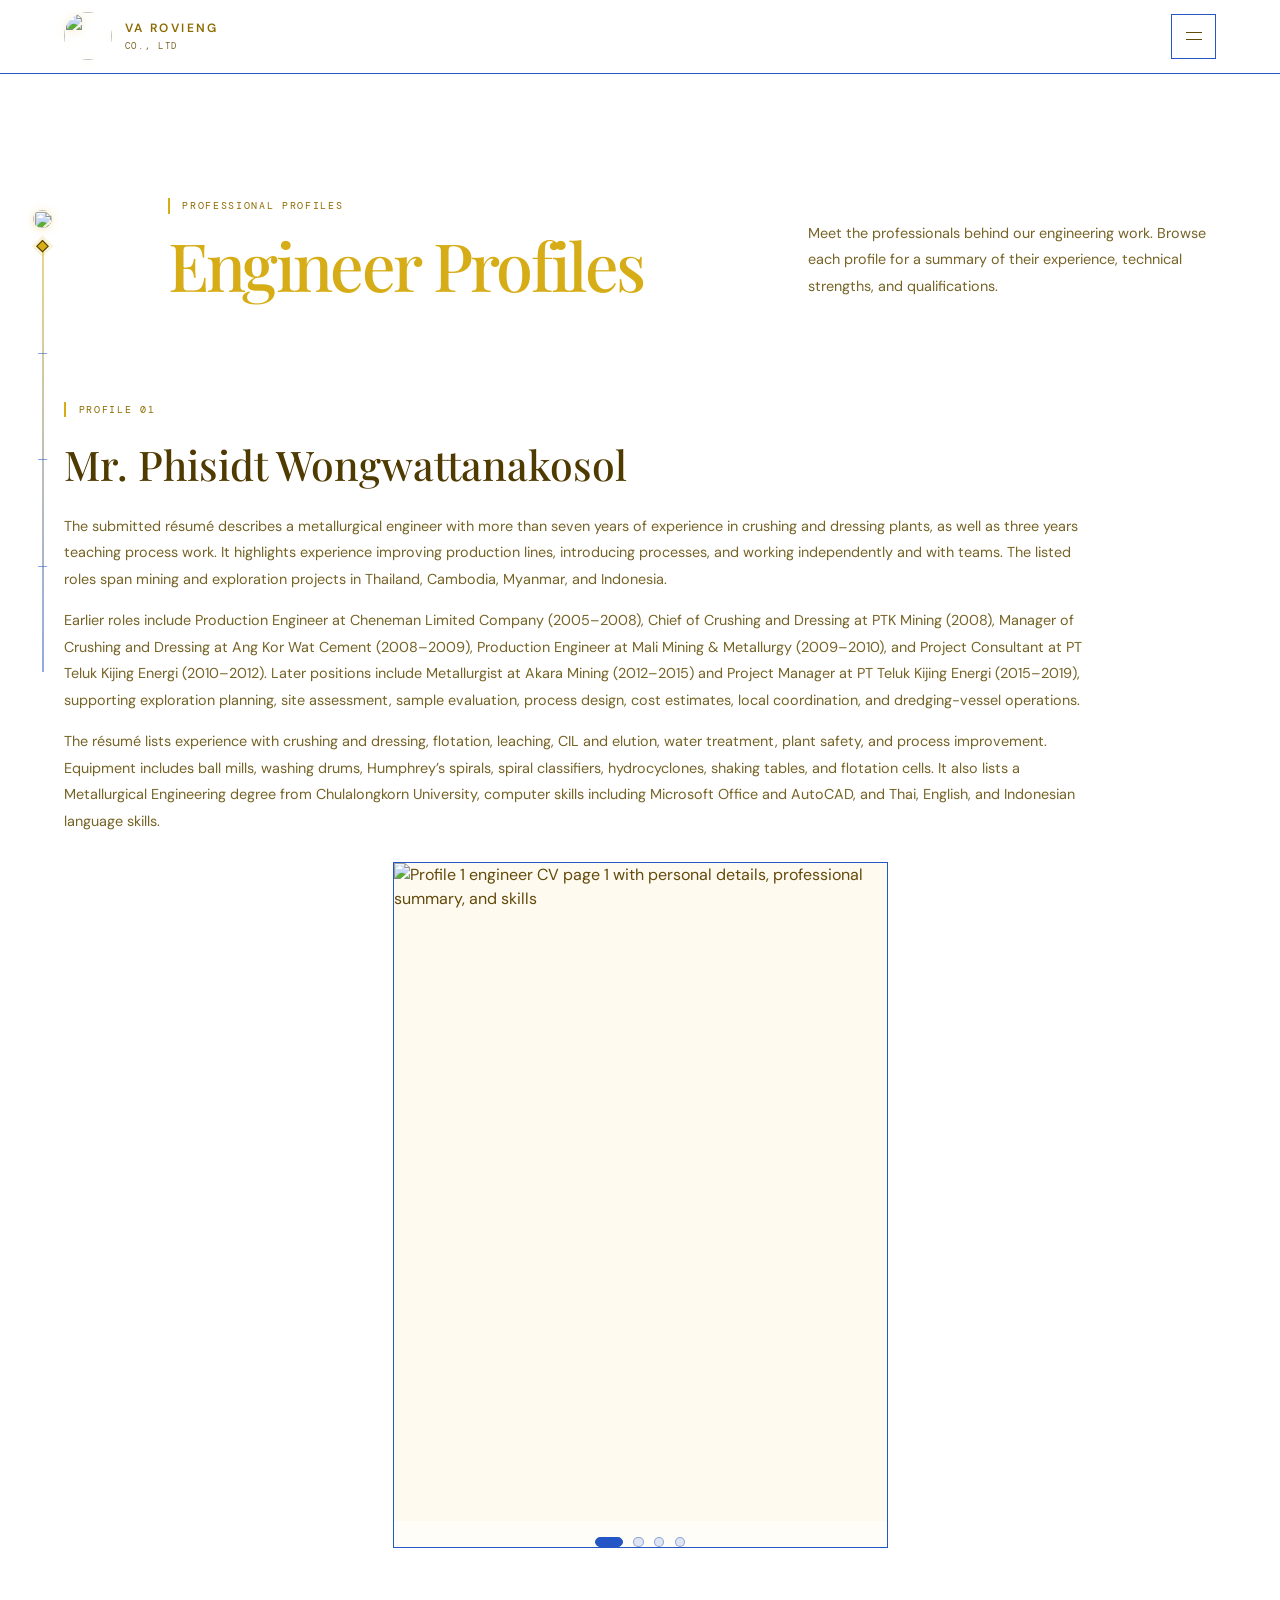
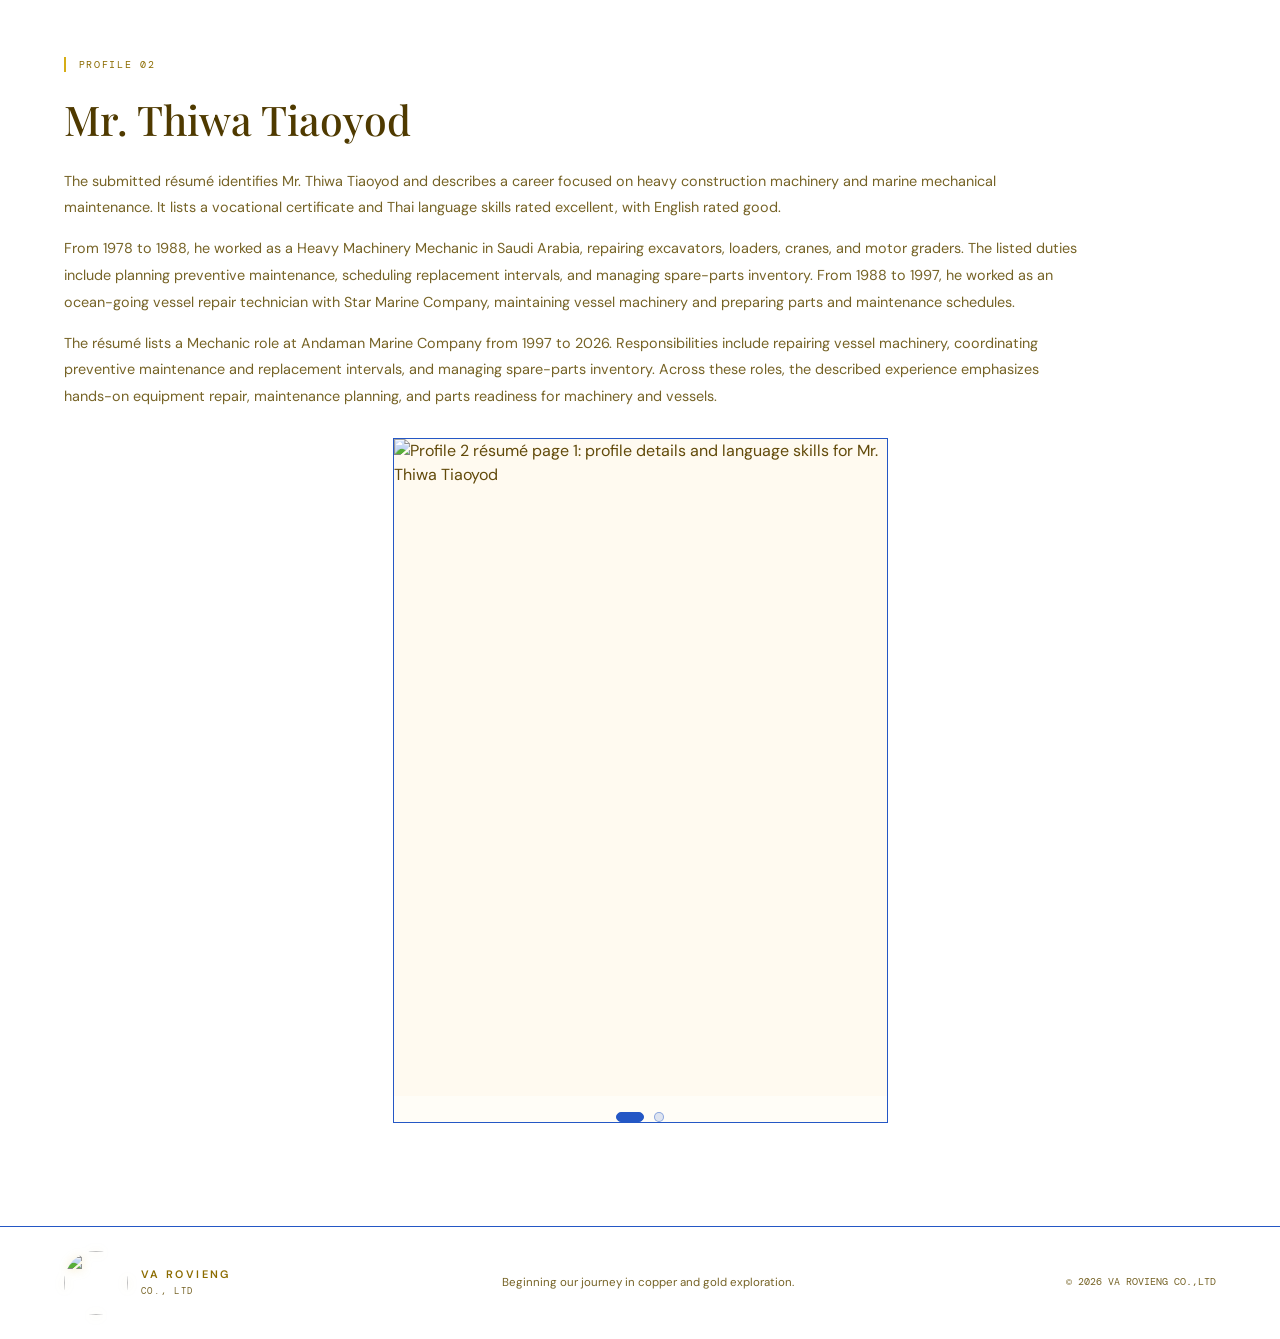
==== engineer.html @ 22f8a161 "Add files via upload" ====
<!doctype html>
<html lang="en">
  <head>
    <meta charset="UTF-8" />
    <meta name="viewport" content="width=device-width, initial-scale=1" />
    <meta name="description" content="Meet the engineers and explore their professional experience and qualifications." />
    <meta name="theme-color" content="#ffffff" />
    <meta name="apple-mobile-web-app-capable" content="yes" />
    <meta name="apple-mobile-web-app-title" content="VA ROVIENG" />
    <title>Engineer Profiles &mdash; VA ROVIENG</title>
    <link rel="manifest" href="manifest.webmanifest" />
    <link rel="apple-touch-icon" sizes="180x180" href="images/va-rovieng-icon-180.png" />
    <link rel="icon" type="image/png" sizes="48x48" href="images/va-rovieng-favicon-48.png" />
    <link rel="icon" type="image/png" sizes="192x192" href="images/va-rovieng-icon-192.png" />
    <link rel="preconnect" href="https://fonts.googleapis.com" />
    <link rel="preconnect" href="https://fonts.gstatic.com" crossorigin />
    <link
      href="https://fonts.googleapis.com/css2?family=DM+Mono:wght@400;500&family=DM+Sans:wght@400;500;600;700&family=Playfair+Display:wght@500;600&display=swap"
      rel="stylesheet"
    />
    <link rel="stylesheet" href="vendor/bootstrap-5.3.9/bootstrap.min.css" />
    <link rel="stylesheet" href="styles.css" />
    <script src="vendor/bootstrap-5.3.9/bootstrap.bundle.min.js" defer></script>
    <script src="script.js" defer></script>
  </head>
  <body>
    <div class="page-transition-overlay" aria-hidden="true"></div>
    <a class="skip-link" href="#main">Skip to content</a>

    <div class="page-scrollbar">
      <img class="page-scrollbar-logo" src="images/va-rovieng-logo-cropped.png" alt="" />
      <div
        class="page-scrollbar-track"
        role="scrollbar"
        tabindex="0"
        aria-label="Page scroll position"
        aria-controls="main"
        aria-orientation="vertical"
        aria-valuemin="0"
        aria-valuemax="100"
        aria-valuenow="0"
      >
        <span class="page-scrollbar-line" aria-hidden="true">
          <span class="page-scrollbar-tick page-scrollbar-tick--quarter"></span>
          <span class="page-scrollbar-tick page-scrollbar-tick--half"></span>
          <span class="page-scrollbar-tick page-scrollbar-tick--three-quarter"></span>
          <span class="page-scrollbar-thumb"></span>
        </span>
      </div>
    </div>

    <header class="site-header">
      <div class="brand">
        <button class="brand-logo-trigger" type="button" aria-label="View VA ROVIENG logo full size">
          <img class="brand-logo" src="images/va-rovieng-logo-cropped.png" alt="" />
        </button>
        <a class="brand-copy" href="index.html#top" aria-label="VA ROVIENG home">
          <strong>VA ROVIENG</strong>
          <span>CO., LTD</span>
        </a>
      </div>

      <button
        class="menu-toggle"
        type="button"
        aria-expanded="false"
        aria-controls="primary-nav"
        aria-label="Open navigation menu"
      >
        <span></span>
        <span></span>
      </button>

      <nav class="primary-nav" id="primary-nav" aria-label="Main navigation">
        <span class="mobile-nav-heading" aria-hidden="true">Explore VA ROVIENG</span>
        <a href="index.html#top">Home</a>
        <a href="index.html#area-size">Areas of constructions site</a>
        <a href="presentations.html">Credentials &amp; Certifications</a>
        <a href="engineer.html" aria-current="page">Engineer</a>
        <a href="scientific-researcher.html">Scientific Researcher</a>
        <a class="nav-cta" href="guiding-documents.html">
          Guiding Documents
        </a>
      </nav>
    </header>

    <main id="main">
      <section class="presentation-page section-wrap engineer-page" id="top" aria-labelledby="engineer-title">
        <div class="presentation-heading">
          <div>
            <span class="credentials-eyebrow">Professional profiles</span>
            <h1 id="engineer-title">Engineer Profiles</h1>
          </div>
          <p>
            Meet the professionals behind our engineering work. Browse each
            profile for a summary of their experience, technical strengths,
            and qualifications.
          </p>
        </div>
      </section>

      <section class="engineer-profile section-wrap" aria-labelledby="engineer-profile-one-title">
        <div class="engineer-profile-heading">
          <div>
            <span class="credentials-eyebrow">Profile 01</span>
            <h2 id="engineer-profile-one-title">Mr. Phisidt Wongwattanakosol</h2>
          </div>
        </div>
        <div class="engineer-profile-description">
          <p>
            The submitted résumé describes a metallurgical engineer with more
            than seven years of experience in crushing and dressing plants, as
            well as three years teaching process work. It highlights experience
            improving production lines, introducing processes, and working
            independently and with teams. The listed roles span mining and
            exploration projects in Thailand, Cambodia, Myanmar, and Indonesia.
          </p>
          <p>
            Earlier roles include Production Engineer at Cheneman Limited
            Company (2005–2008), Chief of Crushing and Dressing at PTK Mining
            (2008), Manager of Crushing and Dressing at Ang Kor Wat Cement
            (2008–2009), Production Engineer at Mali Mining &amp; Metallurgy
            (2009–2010), and Project Consultant at PT Teluk Kijing Energi
            (2010–2012). Later positions include Metallurgist at Akara Mining
            (2012–2015) and Project Manager at PT Teluk Kijing Energi
            (2015–2019), supporting exploration planning, site assessment,
            sample evaluation, process design, cost estimates, local
            coordination, and dredging-vessel operations.
          </p>
          <p>
            The résumé lists experience with crushing and dressing, flotation,
            leaching, CIL and elution, water treatment, plant safety, and
            process improvement. Equipment includes ball mills, washing drums,
            Humphrey’s spirals, spiral classifiers, hydrocyclones, shaking
            tables, and flotation cells. It also lists a Metallurgical
            Engineering degree from Chulalongkorn University, computer skills
            including Microsoft Office and AutoCAD, and Thai, English, and
            Indonesian language skills.
          </p>
        </div>

        <div
          class="field-carousel field-carousel--profile"
          role="region"
          aria-roledescription="carousel"
          aria-label="Profile 1: Mr. Phisidt Wongwattanakosol"
          data-interval="8000"
        >
          <div
            class="field-carousel-frame"
            tabindex="0"
            aria-label="Select a page, or click a page to view and zoom"
          >
            <div class="field-carousel-track">
              <img class="field-carousel-slide is-active" src="images/engineer-profile-01.png" alt="Profile 1 engineer CV page 1 with personal details, professional summary, and skills" fetchpriority="high" decoding="async" draggable="false" />
              <img class="field-carousel-slide" src="images/engineer-profile-02.png" alt="Profile 1 engineer CV page 2: project manager, metallurgist, and project consultant experience" loading="lazy" decoding="async" draggable="false" />
              <img class="field-carousel-slide" src="images/engineer-profile-03.png" alt="Profile 1 engineer CV page 3: production engineering and crushing and dressing experience" loading="lazy" decoding="async" draggable="false" />
              <img class="field-carousel-slide" src="images/engineer-profile-04.png" alt="Profile 1 engineer CV page 4: additional mining experience, education, and qualifications" loading="lazy" decoding="async" draggable="false" />
            </div>
          </div>
          <div class="field-carousel-status">
            <ol class="field-carousel-pagination" aria-label="Choose a profile page">
              <li><button type="button" aria-label="Show page 1" aria-current="true"></button></li>
              <li><button type="button" aria-label="Show page 2"></button></li>
              <li><button type="button" aria-label="Show page 3"></button></li>
              <li><button type="button" aria-label="Show page 4"></button></li>
            </ol>
          </div>
        </div>
      </section>

      <section class="engineer-profile section-wrap" aria-labelledby="engineer-profile-two-title">
        <div class="engineer-profile-heading">
          <div>
            <span class="credentials-eyebrow">Profile 02</span>
            <h2 id="engineer-profile-two-title">Mr. Thiwa Tiaoyod</h2>
          </div>
        </div>
        <div class="engineer-profile-description">
          <p>
            The submitted résumé identifies Mr. Thiwa Tiaoyod and describes a
            career focused on heavy construction machinery and marine
            mechanical maintenance. It lists a vocational certificate and
            Thai language skills rated excellent, with English rated good.
          </p>
          <p>
            From 1978 to 1988, he worked as a Heavy Machinery Mechanic in Saudi
            Arabia, repairing excavators, loaders, cranes, and motor graders.
            The listed duties include planning preventive maintenance,
            scheduling replacement intervals, and managing spare-parts
            inventory. From 1988 to 1997, he worked as an ocean-going vessel
            repair technician with Star Marine Company, maintaining vessel
            machinery and preparing parts and maintenance schedules.
          </p>
          <p>
            The résumé lists a Mechanic role at Andaman Marine Company from
            1997 to 2026. Responsibilities include repairing vessel machinery,
            coordinating preventive maintenance and replacement intervals,
            and managing spare-parts inventory. Across these roles, the
            described experience emphasizes hands-on equipment repair,
            maintenance planning, and parts readiness for machinery and
            vessels.
          </p>
        </div>

        <div
          class="field-carousel field-carousel--profile"
          role="region"
          aria-roledescription="carousel"
          aria-label="Profile 2: Mr. Thiwa Tiaoyod"
          data-interval="8000"
        >
          <div
            class="field-carousel-frame"
            tabindex="0"
            aria-label="Select a page, or click a page to view and zoom"
          >
            <div class="field-carousel-track">
              <img
                class="field-carousel-slide is-active"
                src="images/engineer-profile-2-01.png"
                alt="Profile 2 résumé page 1: profile details and language skills for Mr. Thiwa Tiaoyod"
                loading="lazy"
                decoding="async"
                draggable="false"
              />
              <img
                class="field-carousel-slide"
                src="images/engineer-profile-2-02.png"
                alt="Profile 2 résumé page 2: heavy machinery mechanic, vessel repair technician, and mechanic work history"
                loading="lazy"
                decoding="async"
                draggable="false"
              />
            </div>
          </div>
          <div class="field-carousel-status">
            <ol class="field-carousel-pagination" aria-label="Choose a profile page">
              <li><button type="button" aria-label="Show page 1" aria-current="true"></button></li>
              <li><button type="button" aria-label="Show page 2"></button></li>
            </ol>
          </div>
        </div>
      </section>
    </main>

    <dialog class="photo-dialog" aria-labelledby="photo-dialog-caption">
      <button class="photo-dialog-close" type="button" aria-label="Close photo viewer">×</button>
      <div class="photo-dialog-controls" aria-label="Image zoom controls">
        <output class="photo-zoom-level" aria-live="polite">100%</output>
        <span>Click or tap the image to zoom; click again to reset. Scroll or pinch to zoom, drag to move.</span>
      </div>
      <figure>
        <div class="photo-dialog-viewport">
          <img id="photo-dialog-image" alt="" />
        </div>
        <figcaption id="photo-dialog-caption"></figcaption>
      </figure>
    </dialog>

    <footer class="site-footer">
      <div class="brand footer-brand">
        <button class="brand-logo-trigger" type="button" aria-label="View VA ROVIENG logo full size">
          <img class="brand-logo" src="images/va-rovieng-logo-cropped.png" alt="" />
        </button>
        <a class="brand-copy" href="index.html#top" aria-label="VA ROVIENG home">
          <strong>VA ROVIENG</strong>
          <span>CO., LTD</span>
        </a>
      </div>
      <p>Beginning our journey in copper and gold exploration.</p>
      <span class="footer-copy">© <span id="current-year"></span> VA ROVIENG CO.,LTD</span>
    </footer>
  </body>
</html>
---- styles.css ----
:root {
  color-scheme: light;
  --ink: #ffffff;
  --ink-soft: #fffaf0;
  --panel: #fffdf7;
  --blue: #2457c5;
  --line: var(--blue);
  --muted: #766326;
  --paper: #624a0a;
  --gold: #d6ad16;
  --gold-hover: #edc83b;
  --gold-text: #8c6c00;
  --gold-deep: #4f3a00;
  --gold-light: var(--gold-text);
  --serif: "Playfair Display", Georgia, serif;
  --sans: "DM Sans", Arial, sans-serif;
  --mono: "DM Mono", monospace;
}

* {
  box-sizing: border-box;
}

html {
  scroll-behavior: smooth;
  scroll-padding-top: 6rem;
}

body {
  margin: 0;
  background: var(--ink);
  color: var(--paper);
  font-family: var(--sans);
  opacity: 0;
  transition: opacity 420ms ease;
  -webkit-font-smoothing: antialiased;
}

body.is-ready {
  opacity: 1;
}

body.is-page-transitioning {
  opacity: 0;
}

body.menu-open {
  overflow: hidden;
}

.page-transition-overlay {
  position: fixed;
  inset: 0;
  z-index: 30;
  pointer-events: none;
  background: radial-gradient(circle at center, rgba(255, 255, 255, 0.2), rgba(17, 36, 86, 0.92));
  opacity: 0;
  transform: scaleY(0.96);
  transform-origin: center;
  transition: opacity 220ms ease, transform 420ms cubic-bezier(0.16, 1, 0.3, 1);
}

.page-transition-overlay.is-visible {
  opacity: 1;
  transform: scaleY(1);
}

.page-scrollbar {
  position: fixed;
  z-index: 8;
  top: 50%;
  left: clamp(0.75rem, 2.2vw, 2rem);
  display: flex;
  height: min(58vh, 30rem);
  min-height: 14rem;
  align-items: center;
  flex-direction: column;
  transform: translateY(-50%);
}

.page-scrollbar-logo {
  display: block;
  width: 1.15rem;
  height: 1.15rem;
  object-fit: contain;
  border-radius: 50%;
  filter: drop-shadow(0 1px 5px rgba(214, 173, 22, 0.35));
}

.page-scrollbar-track {
  position: relative;
  display: block;
  width: 1.8rem;
  min-height: 0;
  flex: 1;
  margin: 0.7rem 0;
  cursor: pointer;
  touch-action: none;
}

.page-scrollbar-track:focus-visible {
  outline: 2px solid var(--blue);
  outline-offset: 2px;
}

.page-scrollbar-line {
  position: absolute;
  top: 0.4rem;
  right: 50%;
  bottom: 0.4rem;
  left: 50%;
  width: 1px;
  background: linear-gradient(to bottom, var(--gold), var(--blue));
  transform: translateX(-50%);
  display: block;
}

.page-scrollbar-tick {
  position: absolute;
  left: 50%;
  width: 0.55rem;
  height: 1px;
  background: var(--blue);
  opacity: 0.55;
  transform: translateX(-50%);
}

.page-scrollbar-tick--quarter {
  top: 25%;
}

.page-scrollbar-tick--half {
  top: 50%;
}

.page-scrollbar-tick--three-quarter {
  top: 75%;
}

.page-scrollbar-thumb {
  position: absolute;
  top: 0;
  left: 50%;
  width: 0.55rem;
  height: 0.55rem;
  border: 1px solid var(--gold-deep);
  background: var(--gold);
  box-shadow: 0 0 0 0.2rem rgba(214, 173, 22, 0.16);
  transform: translate(-50%, calc(var(--scroll-offset, 0px) - 50%)) rotate(45deg);
  pointer-events: none;
}

.page-scrollbar-track.is-dragging .page-scrollbar-thumb {
  transform: translate(-50%, calc(var(--scroll-offset, 0px) - 50%)) rotate(45deg) scale(1.2);
}

.motion-reveal {
  opacity: 0;
  transform: translate3d(0, 1rem, 0);
  transition:
    opacity 480ms ease-out,
    transform 560ms cubic-bezier(0.16, 1, 0.3, 1);
}

.motion-reveal.is-visible {
  opacity: 1;
  transform: translate3d(0, 0, 0);
}

@keyframes hero-enter {
  from {
    opacity: 0;
    transform: translate3d(0, 1rem, 0);
  }

  to {
    opacity: 1;
    transform: translate3d(0, 0, 0);
  }
}

.hero-content > * {
  animation: hero-enter 680ms cubic-bezier(0.16, 1, 0.3, 1) both;
}

.hero-content > :nth-child(2) {
  animation-delay: 120ms;
}

.hero-content > :nth-child(3) {
  animation-delay: 240ms;
}

a {
  color: inherit;
  text-decoration: none;
}

.icon-arrow {
  display: block;
  width: 0.9rem;
  height: 0.9rem;
  flex: none;
  fill: none;
  stroke: currentColor;
  stroke-linecap: round;
  stroke-linejoin: round;
  stroke-width: 1.5;
}

button {
  font: inherit;
}

.skip-link {
  position: fixed;
  z-index: 20;
  top: 0.75rem;
  left: 0.75rem;
  padding: 0.75rem 1rem;
  transform: translateY(-160%);
  background: var(--gold);
  color: var(--gold-deep);
}

.skip-link:focus {
  transform: translateY(0);
}

.site-header {
  position: absolute;
  z-index: 10;
  inset: 0 0 auto;
  display: flex;
  min-height: 5.25rem;
  align-items: center;
  justify-content: space-between;
  padding: 0 5vw;
  border-bottom: 1px solid var(--line);
  background: rgba(255, 255, 255, 0.84);
}

.brand {
  display: inline-flex;
  align-items: center;
  gap: 0.8rem;
}

.brand-logo-trigger {
  display: grid;
  flex: none;
  min-width: 2.75rem;
  min-height: 2.75rem;
  place-items: center;
  padding: 0;
  border: 0;
  background: transparent;
  cursor: zoom-in;
  line-height: 0;
}

.brand-logo-trigger:focus-visible {
  outline: 1px solid var(--blue);
  outline-offset: 3px;
}

.brand-logo {
  display: block;
  width: 3.35rem;
  height: 3.35rem;
  flex: none;
  border-radius: 50%;
  object-fit: contain;
  filter: drop-shadow(0 1px 5px rgba(214, 173, 22, 0.25));
  transition: transform 220ms cubic-bezier(0.2, 0.8, 0.2, 1), filter 220ms ease;
}

.brand-logo-trigger:focus-visible .brand-logo {
  transform: translateY(-0.25rem) scale(1.1);
  filter: drop-shadow(0 6px 12px rgba(214, 173, 22, 0.35)) brightness(1.05);
}

.brand-logo-trigger:active .brand-logo {
  transform: translateY(0) scale(0.97);
}

.brand-copy {
  display: grid;
  gap: 0.15rem;
  letter-spacing: 0.15em;
  text-shadow: 0 1px 4px rgba(255, 255, 255, 0.9);
  transition: color 180ms ease;
}

.brand-copy:focus-visible {
  color: var(--gold-text);
}

.brand-copy strong {
  display: inline-block;
  color: var(--gold-text);
  font-size: 0.75rem;
  font-weight: 600;
}

.site-header .brand-copy strong {
  transform-origin: left center;
  transition: transform 180ms ease, text-shadow 180ms ease;
}

.site-header .brand-copy:focus-visible strong {
  transform: translateY(-4px) scale(1.08);
  text-shadow: 0 2px 8px rgba(214, 173, 22, 0.55);
}

.brand-copy > span {
  color: var(--muted);
  font-family: var(--mono);
  font-size: 0.58rem;
  letter-spacing: 0.18em;
}

.primary-nav {
  display: flex;
  align-items: center;
  gap: clamp(1.25rem, 3vw, 3rem);
  color: var(--muted);
  font-size: 0.78rem;
  text-shadow: 0 1px 4px rgba(255, 255, 255, 0.9);
}

.mobile-nav-heading {
  display: none;
}

.primary-nav > a:not(.nav-cta) {
  transition: color 180ms ease;
}

.primary-nav > a:not(.nav-cta):focus-visible {
  color: var(--gold-text);
}

.nav-cta {
  display: inline-flex;
  align-items: center;
  padding: 0.82rem 1rem;
  border: 1px solid var(--blue);
  color: var(--gold-light);
  transition: background 180ms ease, color 180ms ease;
}

.nav-cta:focus-visible {
  background: var(--gold);
  color: var(--gold-deep);
}

.menu-toggle {
  display: none;
}

.hero {
  position: relative;
  isolation: isolate;
  display: flex;
  min-height: 100vh;
  min-height: min(52rem, 100vh);
  min-height: min(52rem, 100svh);
  align-items: center;
  overflow: hidden;
  padding: 9rem 11vw 7rem;
  background: var(--ink);
}

.hero-slides {
  position: absolute;
  z-index: 0;
  inset: 0;
}

.hero-photo-trigger {
  display: block;
  width: 100%;
  height: 100%;
  padding: 0;
  border: 0;
  background: transparent;
  color: inherit;
  cursor: zoom-in;
  font: inherit;
  text-align: inherit;
}

.photo-viewer-hint {
  position: absolute;
  top: 6.6rem;
  right: 5vw;
  display: inline-flex;
  align-items: center;
  padding: 0.7rem 0.85rem;
  border: 1px solid var(--blue);
  background: rgba(255, 255, 255, 0.88);
  color: var(--paper);
  font-size: 0.68rem;
  backdrop-filter: blur(8px);
}

.hero-slide {
  position: absolute;
  inset: 0;
  width: 100%;
  height: 100%;
  object-fit: cover;
  object-position: center 52%;
  filter: brightness(0.76);
  opacity: 0;
  transition: opacity 0.7s ease;
}

.hero-slide.is-active {
  opacity: 1;
}

.hero::before {
  display: none;
}

.hero::after {
  position: absolute;
  z-index: 3;
  right: -5vw;
  bottom: -5.2rem;
  left: -5vw;
  height: 6rem;
  transform: rotate(-1.6deg);
  background: var(--gold);
  content: "";
}

.hero-content,
.hero-caption {
  position: relative;
  z-index: 2;
}

.hero-content {
  max-width: 46rem;
}

.photo-dialog {
  max-width: calc(100vw - 2rem);
  max-height: calc(100vh - 2rem);
  max-height: calc(100dvh - 2rem);
  margin: auto;
  padding: 3.5rem 1rem 1rem;
  overflow: auto;
  border: 1px solid var(--line);
  background: var(--ink);
  color: var(--paper);
}

.photo-dialog::backdrop {
  background: rgba(255, 255, 255, 0.92);
  backdrop-filter: blur(8px);
}

.photo-dialog figure {
  display: grid;
  justify-items: center;
  gap: 0.8rem;
  margin: 0;
}

.photo-dialog-controls {
  display: flex;
  align-items: center;
  justify-content: center;
  flex-wrap: wrap;
  gap: 0.35rem 0.75rem;
  margin-bottom: 0.75rem;
}

.photo-zoom-level {
  min-width: 3.5rem;
  color: var(--paper);
  font-size: 0.8rem;
  text-align: center;
}

.photo-dialog-controls span {
  flex-basis: 100%;
  color: var(--muted);
  font-size: 0.72rem;
  text-align: center;
}

.photo-dialog-viewport {
  display: grid;
  width: min(calc(100vw - 4.5rem), 75rem);
  max-width: min(calc(100vw - 4.5rem), 75rem);
  max-height: min(68vh, 58rem);
  max-height: min(68dvh, 58rem);
  place-items: center;
  overflow: hidden;
  background: var(--ink);
  cursor: zoom-in;
  touch-action: none;
  user-select: none;
}

.photo-dialog-viewport.is-zoomed {
  cursor: zoom-out;
}

.photo-dialog-viewport.is-panning {
  cursor: grabbing;
}

.photo-dialog-viewport img {
  display: block;
  width: auto;
  height: auto;
  max-width: 100%;
  max-height: 100%;
  object-fit: contain;
  pointer-events: none;
  transform: translate(0, 0) scale(1);
  transform-origin: center;
  will-change: transform;
  -webkit-user-drag: none;
}

.photo-dialog figcaption {
  color: var(--muted);
  font-size: 0.78rem;
  text-align: center;
}

.photo-dialog-close {
  position: absolute;
  top: 0.6rem;
  right: 0.6rem;
  display: grid;
  width: 2.75rem;
  height: 2.75rem;
  place-items: center;
  border: 1px solid var(--line);
  background: var(--panel);
  color: var(--paper);
  cursor: pointer;
  font-size: 1.4rem;
}

.photo-dialog-close:focus-visible {
  border-color: var(--blue);
  color: var(--gold-text);
}

.eyebrow,
.data-label {
  color: var(--gold-text);
  font-family: var(--mono);
  font-size: 0.65rem;
  letter-spacing: 0.16em;
  text-transform: uppercase;
}

.eyebrow {
  display: inline-flex;
  align-items: center;
  gap: 0.75rem;
}

h1,
h2,
h3,
p {
  margin-top: 0;
}

.hero h1 {
  margin: 0 0 1.35rem;
  font-family: var(--serif);
  font-size: clamp(3.55rem, 7vw, 7.25rem);
  font-weight: 500;
  letter-spacing: -0.055em;
  line-height: 0.99;
  color: var(--gold);
}

.hero h1 em {
  color: var(--gold);
}

h1 em,
h2 em {
  color: var(--gold-text);
  font-weight: 500;
}

.hero-summary {
  max-width: 27rem;
  margin-bottom: 2rem;
  padding: 1rem 1.25rem;
  border: 1px solid var(--blue);
  background: rgba(255, 253, 247, 0.6);
  color: var(--muted);
  font-size: 0.98rem;
  line-height: 1.8;
}

.button {
  display: inline-flex;
  min-height: 3.2rem;
  align-items: center;
  justify-content: space-between;
  gap: 2.4rem;
  padding: 0.9rem 1.15rem;
  font-size: 0.78rem;
  transition:
    background 180ms ease,
    color 180ms ease,
    border-color 180ms ease,
    transform 180ms ease,
    box-shadow 180ms ease;
}

.button:focus-visible {
  transform: translateY(-2px);
  box-shadow: 0 6px 16px rgba(36, 87, 197, 0.16);
}

.button:active {
  transform: translateY(0);
  box-shadow: none;
}

.button-light {
  background: #fff;
  color: var(--gold-deep);
}

.button-light:focus-visible {
  background: #f5f6f8;
}

.hero-caption {
  position: absolute;
  right: 5vw;
  bottom: 6rem;
  display: flex;
  align-items: center;
  gap: 0.85rem;
  padding: 0.55rem 0.75rem;
  border: 1px solid var(--blue);
  background: rgba(255, 255, 255, 0.6);
  color: var(--paper);
  font-size: 0.73rem;
  animation: hero-enter 680ms 360ms cubic-bezier(0.16, 1, 0.3, 1) both;
}

.caption-rule {
  width: 2.6rem;
  height: 1px;
  background: var(--gold);
}

.project-strip {
  position: relative;
  z-index: 4;
  display: grid;
  grid-template-columns: 1.05fr repeat(3, 1fr);
  margin: -1px 5vw 0;
  border: 1px solid rgba(36, 87, 197, 0.45);
}

.strip-heading,
.strip-item {
  display: flex;
  min-height: 7.4rem;
  flex-direction: column;
  justify-content: center;
  gap: 0.8rem;
  padding: 1.25rem 2rem;
  border-right: 1px solid rgba(36, 87, 197, 0.45);
}

.strip-heading {
  padding-left: 1.5rem;
}

.strip-heading .eyebrow {
  font-size: 0.6rem;
}

.strip-note {
  color: var(--muted);
  font-size: 0.75rem;
}

.strip-item:last-child {
  border-right: 0;
}

.data-label {
  color: var(--muted);
  font-size: 0.57rem;
}

.strip-item strong {
  font-size: clamp(0.82rem, 1.2vw, 1.05rem);
  font-weight: 500;
}

.strip-item i {
  color: var(--gold-text);
  font-style: normal;
}

.section-wrap {
  width: min(100% - 10vw, 82rem);
  margin-inline: auto;
}

.overview {
  display: grid;
  grid-template-columns: minmax(0, 0.78fr) minmax(0, 1.22fr);
  gap: clamp(2.5rem, 5vw, 5.5rem);
  align-items: center;
  padding-top: 9rem;
  padding-bottom: 9rem;
}

.overview-grid {
  display: grid;
  gap: 1.5rem;
  align-content: center;
  margin: 0;
}

.overview h2,
.focus-heading h2 {
  margin-bottom: 0;
  font-family: var(--serif);
  font-size: clamp(2.4rem, 4.2vw, 4.15rem);
  font-weight: 500;
  letter-spacing: -0.035em;
  line-height: 1.15;
}

.overview-copy {
  max-width: 32rem;
  padding-top: 0.45rem;
}

.overview-copy p,
.focus-heading > p {
  color: var(--muted);
  font-size: 0.9rem;
  line-height: 1.85;
}

.overview-copy .lead {
  color: var(--paper);
  font-family: var(--serif);
  font-size: 1.38rem;
  line-height: 1.55;
}

.text-link {
  display: inline-flex;
  align-items: center;
  gap: 1rem;
  margin-top: 0.8rem;
  padding-bottom: 0.55rem;
  border-bottom: 1px solid var(--blue);
  color: var(--gold-light);
  font-size: 0.78rem;
}

.text-link:focus-visible {
  border-color: var(--blue);
}

.overview-visual {
  position: relative;
  overflow: hidden;
  margin: 0;
  border: 1px solid rgba(36, 87, 197, 0.24);
  border-radius: 0.75rem;
  background: var(--panel);
  box-shadow: 0 1.5rem 4rem rgba(17, 36, 86, 0.12);
}

.project-map {
  display: block;
  width: 100%;
  height: auto;
}

.project-map-trigger {
  position: relative;
  display: block;
  width: 100%;
  padding: 0;
  border: 0;
  background: transparent;
  cursor: zoom-in;
}

.project-map-trigger:focus-visible {
  outline: 3px solid var(--blue);
  outline-offset: -3px;
}

.project-map-hint {
  position: absolute;
  right: 0.65rem;
  bottom: 0.65rem;
  padding: 0.5rem 0.75rem;
  border: 1px solid rgba(255, 255, 255, 0.55);
  border-radius: 0.25rem;
  background: rgba(15, 20, 28, 0.82);
  color: #fff;
  font-size: 0.75rem;
  animation: project-map-hint-disappear 400ms ease 5s forwards;
}

@keyframes project-map-hint-disappear {
  to {
    opacity: 0;
    pointer-events: none;
    visibility: hidden;
  }
}

@media (prefers-reduced-motion: reduce) {
  .project-map-hint {
    animation-duration: 0s;
  }
}

.map-area-label {
  display: grid;
  justify-items: start;
  gap: 0.25rem;
  width: fit-content;
  padding: 0.75rem 1rem;
  border-left: 3px solid var(--gold);
  border-radius: 0 0.4rem 0.4rem 0;
  background: var(--ink-soft);
}

.map-area-label span {
  color: var(--muted);
  font-family: var(--mono);
  font-size: 0.62rem;
  letter-spacing: 0.12em;
  text-transform: uppercase;
}

.map-area-label strong {
  color: var(--gold-text);
  font-size: clamp(1.15rem, 2vw, 1.5rem);
  font-weight: 600;
}

.focus-section {
  position: relative;
  overflow: hidden;
  padding: 7.5rem 0 8.5rem;
  background: var(--ink-soft);
  color: var(--paper);
}

.focus-section--gold {
  border-top: 1px solid rgba(36, 87, 197, 0.18);
  background: var(--panel);
}

.focus-section::before {
  position: absolute;
  top: -9rem;
  right: -9rem;
  width: 33rem;
  aspect-ratio: 1;
  border: 1px solid var(--blue);
  border-radius: 50%;
  box-shadow: 0 0 0 3rem rgba(36, 87, 197, 0.035), 0 0 0 6rem rgba(36, 87, 197, 0.02);
  content: "";
}

.focus-heading {
  display: flex;
  align-items: end;
  justify-content: space-between;
  gap: 3rem;
  margin: 0 0 3.5rem 9%;
}

.focus-heading h2,
.approach h2 {
  flex: 1;
}

.focus-heading h2 em {
  color: var(--gold-text);
}

.focus-heading > p {
  max-width: 22rem;
  margin-bottom: 0.45rem;
  color: var(--muted);
}

.metal-grid {
  display: grid;
  grid-template-columns: minmax(0, 1fr);
  gap: 1rem;
  margin-left: 9%;
}

.metal-card {
  position: relative;
  display: grid;
  min-height: 15rem;
  grid-template-columns: 5.5rem 1fr;
  align-items: center;
  gap: 1.25rem;
  padding: 2rem;
  border: 1px solid var(--blue);
  background: rgba(255, 255, 255, 0.82);
  transition: transform 200ms ease, background 200ms ease;
}

.metal-card.motion-reveal {
  transition:
    opacity 480ms ease-out,
    transform 360ms cubic-bezier(0.16, 1, 0.3, 1),
    background 200ms ease;
}

.metal-symbol {
  display: grid;
  width: 5rem;
  height: 5rem;
  place-items: center;
  border: 1px solid var(--blue);
  border-radius: 50%;
  font-family: var(--serif);
  font-size: 1.6rem;
}

.metal-photo-trigger {
  position: relative;
  display: block;
  width: 5rem;
  height: 5rem;
  flex: none;
  padding: 0;
  border: 0;
  border-radius: 50%;
  background: transparent;
  color: inherit;
  cursor: zoom-in;
  line-height: 0;
}

.metal-photo-trigger:focus-visible {
  outline: 2px solid var(--blue);
  outline-offset: 4px;
}

.metal-photo {
  position: relative;
  object-fit: cover;
  transform-origin: center;
  transition: transform 180ms ease, box-shadow 180ms ease;
}

.metal-photo-trigger:focus-visible .metal-photo {
  z-index: 1;
  transform: translateY(-5px) scale(1.12);
  box-shadow: 0 6px 16px rgba(214, 173, 22, 0.4);
}

.metal-gold .metal-symbol {
  border-color: var(--blue);
  color: var(--gold-text);
}

.metal-card .data-label {
  color: var(--muted);
}

.metal-card h2 {
  margin: 0.55rem 0 0.35rem;
  font-family: var(--serif);
  font-size: 2rem;
  font-weight: 500;
}

.metal-card p {
  margin-bottom: 0;
  color: var(--muted);
  font-size: 0.8rem;
}

.field-update {
  padding: clamp(4rem, 8vw, 7rem) 9vw;
  border-top: 1px solid var(--line);
}

.field-update:nth-of-type(even) {
  background: var(--ink-soft);
}

.field-update-inner {
  display: grid;
  max-width: 76rem;
  grid-template-columns: minmax(0, 1fr);
  align-items: center;
  gap: clamp(2rem, 7vw, 7rem);
  margin: 0 auto;
}

.mine-plan-layout {
  grid-template-columns: minmax(16rem, 0.72fr) minmax(0, 1.28fr);
  gap: clamp(2rem, 5vw, 4.5rem);
}

.mine-plan-intro {
  padding: clamp(1.5rem, 3vw, 2.5rem);
  border-left: 3px solid var(--gold);
  background: var(--panel);
}

.mine-plan-intro .eyebrow {
  margin-bottom: 1rem;
}

.mine-plan-intro h2 {
  font-size: clamp(2.2rem, 3.8vw, 3.6rem);
}

.mine-plan-carousel {
  width: 100%;
  max-width: 44rem;
}

.field-update-copy h2 {
  margin: 0.65rem 0 1rem;
  font-family: var(--serif);
  font-size: clamp(2.4rem, 4.2vw, 4.15rem);
  font-weight: 500;
  letter-spacing: -0.035em;
  line-height: 1.15;
}

.field-update-copy p {
  max-width: 28rem;
  margin-bottom: 0;
  color: var(--muted);
  font-size: 0.9rem;
  line-height: 1.85;
}

.field-update-copy--below {
  grid-column: 1 / -1;
  width: min(100%, 60rem);
  margin-inline: auto;
  padding: clamp(1.5rem, 4vw, 2.5rem);
  border: 1px solid rgba(36, 87, 197, 0.32);
  background: var(--panel);
}

.field-update-copy--below h3 {
  margin: 0 0 0.75rem;
  font-family: var(--serif);
  font-size: clamp(1.5rem, 2.4vw, 2rem);
  font-weight: 500;
}

.field-update-copy--below p {
  max-width: none;
}

.closing.mine-plan-closing {
  min-height: 0;
  padding-block: 2rem;
}

.mine-plan-closing .closing-content::before {
  display: none;
}

.mine-plan-closing .presentation-back-link {
  margin-top: 0;
}

.field-carousel {
  min-width: 0;
  border: 1px solid var(--blue);
  background: var(--panel);
}

.field-carousel--portrait {
  width: min(100%, 44rem);
  margin-inline: auto;
}

.field-carousel-frame {
  overflow-x: auto;
  overflow-y: hidden;
  aspect-ratio: 16 / 9;
  cursor: grab;
  scroll-snap-type: x mandatory;
  scrollbar-width: none;
  touch-action: pan-x pan-y;
  background: var(--ink-soft);
}

.field-carousel--portrait .field-carousel-frame {
  aspect-ratio: 3 / 4;
}

.field-carousel--document .field-carousel-frame {
  aspect-ratio: 7 / 10;
}

.field-carousel--document .field-carousel-slide {
  object-fit: cover;
}

.field-carousel-frame::-webkit-scrollbar {
  display: none;
}

.field-carousel-frame:focus-visible {
  outline: 2px solid var(--blue);
  outline-offset: 3px;
}

.field-carousel-frame.is-dragging {
  cursor: grabbing;
  scroll-snap-type: none;
  user-select: none;
}

.field-carousel-frame.is-dragging .field-carousel-slide {
  cursor: grabbing;
}

.field-carousel-track {
  display: flex;
  width: 100%;
  height: 100%;
}

.field-carousel-slide {
  display: block;
  flex: 0 0 100%;
  width: 100%;
  height: 100%;
  object-fit: contain;
  scroll-snap-align: start;
  scroll-snap-stop: always;
  background: var(--ink-soft);
  cursor: zoom-in;
  user-select: none;
  -webkit-user-drag: none;
}

.field-carousel-slide:focus-visible {
  outline: 2px solid var(--blue);
  outline-offset: -4px;
}

.field-carousel-status {
  display: flex;
  align-items: center;
  justify-content: center;
  gap: 0.75rem;
  width: fit-content;
  max-width: 100%;
  margin: 0.65rem auto 0;
}

.field-carousel-counter {
  color: var(--blue);
  font-family: var(--mono);
  font-size: 0.72rem;
  font-weight: 600;
  font-variant-numeric: tabular-nums;
  letter-spacing: 0.04em;
  white-space: nowrap;
}

.field-carousel-hint {
  display: none;
}

.presentation-page {
  padding-top: 9rem;
  padding-bottom: 8rem;
}

.presentation-heading {
  display: grid;
  grid-template-columns: 1.05fr 0.8fr;
  align-items: end;
  gap: 10%;
  margin: 3rem 0 4rem 9%;
}

.presentation-heading h1 {
  margin-bottom: 0;
  font-family: var(--serif);
  font-size: clamp(2.8rem, 5.2vw, 5rem);
  font-weight: 500;
  letter-spacing: -0.04em;
  line-height: 1.05;
}

.presentation-heading h1,
.presentation-heading h1 em {
  color: var(--gold);
}

.presentation-heading > p {
  max-width: 32rem;
  margin-bottom: 0;
  color: var(--muted);
  font-size: 0.9rem;
  line-height: 1.85;
}

.engineer-page {
  padding-bottom: 2rem;
}

.engineer-profile {
  margin-bottom: clamp(4rem, 8vw, 7rem);
}

.engineer-profile-heading {
  display: flex;
  align-items: end;
  justify-content: space-between;
  gap: 2rem;
  margin: 0 0 1.5rem;
}

.engineer-profile-heading h2 {
  margin: 0.4rem 0 0;
  color: var(--gold-deep);
  font-family: var(--serif);
  font-size: clamp(1.75rem, 3.2vw, 2.6rem);
  font-weight: 500;
  line-height: 1.2;
}

.engineer-profile-heading > p {
  max-width: 20rem;
  margin: 0;
  color: var(--muted);
  font-size: 0.85rem;
  line-height: 1.7;
  text-align: right;
}

.scientific-researcher-layout {
  display: grid;
  grid-template-columns: minmax(0, 1fr) minmax(18rem, 0.85fr);
  align-items: center;
  gap: clamp(2rem, 6vw, 5rem);
  max-width: 76rem;
  margin-inline: auto;
}

.scientific-researcher-copy .engineer-profile-heading {
  margin-bottom: 1rem;
}

.scientific-researcher-copy .engineer-profile-description {
  max-width: none;
  margin-bottom: 0;
}

.engineer-profile-description {
  max-width: 64rem;
  margin: 0 0 1.75rem;
}

.engineer-profile-description p {
  margin: 0 0 0.9rem;
  color: var(--muted);
  font-size: 0.9rem;
  line-height: 1.85;
}

.engineer-profile-description p:last-child {
  margin-bottom: 0;
}

.field-carousel--profile {
  width: min(100%, 55vh);
  margin-inline: auto;
}

.field-carousel--profile .field-carousel-frame {
  height: auto;
  aspect-ratio: 3 / 4;
  background: var(--panel);
}

.field-carousel--profile .field-carousel-slide {
  height: 100%;
  overflow-y: auto;
  padding: clamp(1.5rem, 4vw, 3.5rem);
  background: linear-gradient(135deg, var(--panel), var(--ink-soft));
  color: var(--paper);
  cursor: default;
  user-select: text;
  -webkit-user-drag: auto;
}

.field-carousel--profile img.field-carousel-slide {
  padding: 0;
  background: var(--ink-soft);
  cursor: zoom-in;
  object-fit: contain;
  user-select: none;
  -webkit-user-drag: none;
}

.field-carousel--profile .field-carousel-slide:focus-visible {
  outline-offset: -6px;
}

.engineer-slide-kicker {
  display: block;
  margin-bottom: 1.25rem;
  color: var(--gold-text);
  font-family: var(--mono);
  font-size: 0.72rem;
  letter-spacing: 0.1em;
  text-transform: uppercase;
}

.engineer-profile-slide h3 {
  max-width: 42rem;
  margin: 0 0 1rem;
  color: var(--gold-deep);
  font-family: var(--serif);
  font-size: clamp(1.8rem, 3.5vw, 3rem);
  font-weight: 500;
  line-height: 1.15;
}

.engineer-profile-slide h4 {
  margin: 0 0 0.45rem;
  color: var(--gold-deep);
  font-size: 0.95rem;
  font-weight: 700;
}

.engineer-profile-slide p,
.engineer-profile-slide li {
  color: var(--muted);
  font-size: 0.9rem;
  line-height: 1.75;
}

.engineer-slide-lead {
  max-width: 44rem;
  margin: 0;
}

.engineer-highlight-grid,
.engineer-expertise-grid,
.engineer-experience-list {
  display: grid;
  grid-template-columns: repeat(auto-fit, minmax(min(100%, 18rem), 1fr));
  gap: 1.25rem;
  margin-top: 1.5rem;
}

.engineer-highlight {
  display: grid;
  align-content: start;
  gap: 0.5rem;
  padding-top: 1rem;
  border-top: 1px solid var(--blue);
}

.engineer-highlight span,
.engineer-experience > span {
  color: var(--gold-text);
  font-family: var(--mono);
  font-size: 0.7rem;
  letter-spacing: 0.06em;
  text-transform: uppercase;
}

.engineer-highlight strong {
  color: var(--paper);
  font-size: 0.95rem;
  line-height: 1.5;
}

.engineer-profile-slide ul {
  margin: 0;
  padding-left: 1.2rem;
}

.engineer-experience {
  padding: 1rem 1.1rem;
  border-left: 2px solid var(--gold);
  background: rgba(255, 255, 255, 0.68);
}

.engineer-experience h4 {
  margin-top: 0.55rem;
}

.engineer-experience p {
  margin: 0;
}

.engineer-career-list {
  display: grid;
  gap: 0.75rem;
  max-width: 58rem;
}

.engineer-career-list li strong {
  color: var(--paper);
}

.field-carousel--profile .field-carousel-hint {
  max-width: 24rem;
}

.field-carousel--profile .field-carousel-status {
  width: fit-content;
  margin: 1rem auto 0;
  padding: 0;
  border: 0;
  border-radius: 0;
  background: transparent;
  box-shadow: none;
}

.field-carousel-pagination {
  display: flex;
  align-items: center;
  gap: 0.65rem;
  margin: 0;
  padding: 0;
  list-style: none;
}

.field-carousel-pagination button {
  display: block;
  width: 0.65rem;
  height: 0.65rem;
  padding: 0;
  border: 1px solid rgba(36, 87, 197, 0.45);
  border-radius: 999px;
  background: rgba(36, 87, 197, 0.15);
  cursor: pointer;
  transition:
    width 180ms ease,
    border-color 180ms ease,
    background-color 180ms ease,
    transform 180ms ease;
}

.field-carousel-pagination button[aria-current="true"] {
  width: 1.75rem;
  border-color: var(--blue);
  background: var(--blue);
}

.field-carousel-pagination button:hover {
  transform: scale(1.12);
}

.field-carousel-pagination button:focus-visible {
  outline: 2px solid var(--gold);
  outline-offset: 3px;
}

@media (prefers-reduced-motion: reduce) {
  .field-carousel-pagination button {
    transition: none;
  }
}

@media (max-width: 560px) {
  .field-carousel-status {
    gap: 0.6rem;
  }
}

.credentials-page {
  padding-top: 8rem;
  padding-bottom: 2.75rem;
}

.credentials-page .presentation-heading {
  grid-template-columns: minmax(0, 1.15fr) minmax(17rem, 0.85fr);
  align-items: center;
  gap: clamp(2rem, 6vw, 5.5rem);
  margin: 1.5rem 0 0 9%;
  padding: 1.25rem 0 2.5rem;
  border-bottom: 1px solid rgba(36, 87, 197, 0.32);
}

.scientific-researcher-page .presentation-heading {
  grid-template-columns: minmax(0, 1fr);
  margin-bottom: 0;
}

.credentials-eyebrow {
  display: inline-block;
  margin-bottom: 1rem;
  padding-left: 0.8rem;
  border-left: 2px solid var(--gold);
  color: var(--gold-text);
  font-family: var(--mono);
  font-size: 0.65rem;
  letter-spacing: 0.16em;
  text-transform: uppercase;
}

.credentials-heading h1 {
  max-width: 14ch;
  font-size: clamp(2.8rem, 4.8vw, 4.5rem);
  line-height: 1.02;
}

.credentials-subtitle {
  margin: 0.85rem 0 0;
  color: var(--gold-text);
  font-family: var(--serif);
  font-size: clamp(1.2rem, 2vw, 1.55rem);
  font-style: italic;
  line-height: 1.3;
}

.credentials-heading > .credentials-heading-copy {
  width: 100%;
  max-width: 34rem;
  margin: 0;
  padding: 1.35rem 1.5rem;
  border-left: 3px solid var(--gold);
  background: var(--ink-soft);
  color: var(--muted);
  font-size: 0.92rem;
  line-height: 1.8;
}

.credentials-page + .certifications {
  padding-top: 3rem;
}

.presentation-grid {
  display: grid;
  grid-template-columns: minmax(0, 1.15fr) minmax(17rem, 0.85fr);
  align-items: start;
  gap: clamp(2rem, 4vw, 4rem);
}

.presentation-viewer {
  display: flex;
  min-height: 30rem;
  flex-direction: column;
  margin: 0;
  border: 4px solid var(--blue);
  background: var(--ink-soft);
}

.presentation-viewer-bar,
.presentation-viewer-footer {
  display: flex;
  justify-content: space-between;
  gap: 1rem;
  padding: 1rem 1.25rem;
  color: var(--muted);
  font-family: var(--mono);
  font-size: 0.58rem;
  letter-spacing: 0.1em;
  text-transform: uppercase;
}

.presentation-viewer-bar {
  border-bottom: 1px solid var(--blue);
}

.presentation-viewer-footer {
  border-top: 1px solid var(--blue);
}

.presentation-viewer-placeholder {
  display: grid;
  flex: 1;
  align-content: center;
  justify-items: center;
  padding: 3rem 2rem;
  background: var(--ink);
  text-align: center;
}

.presentation-file-icon {
  display: grid;
  width: 4rem;
  height: 4rem;
  place-items: center;
  margin-bottom: 1.6rem;
  border: 2px solid var(--blue);
  color: var(--blue);
  font-family: var(--mono);
  font-size: 0.75rem;
  letter-spacing: 0.08em;
}

.presentation-viewer-placeholder .eyebrow {
  margin-bottom: 0.8rem;
}

.presentation-viewer-placeholder h2 {
  margin-bottom: 0.8rem;
  font-family: var(--serif);
  font-size: clamp(2.2rem, 3vw, 3rem);
  font-weight: 500;
  line-height: 1.1;
}

.presentation-viewer-placeholder > p:last-child {
  max-width: 24rem;
  margin-bottom: 0;
  color: var(--muted);
  font-size: 0.85rem;
  line-height: 1.8;
}

.presentation-outline {
  padding-top: 0.4rem;
}

.presentation-outline > h2 {
  margin: 1rem 0 1.2rem;
  font-family: var(--serif);
  font-size: clamp(1.9rem, 3vw, 2.7rem);
  font-weight: 500;
  letter-spacing: -0.03em;
}

.presentation-outline-list {
  margin: 0;
  padding: 0;
  border-top: 1px solid var(--line);
  list-style: none;
}

.presentation-outline-list li {
  display: grid;
  grid-template-columns: 2.3rem 1fr;
  gap: 1rem;
  padding: 1.1rem 0;
  border-bottom: 1px solid rgba(36, 87, 197, 0.45);
}

.presentation-outline-list li > span {
  color: var(--gold-text);
  font-family: var(--mono);
  font-size: 0.65rem;
}

.presentation-outline-list h3 {
  margin: 0 0 0.4rem;
  font-family: var(--serif);
  font-size: 1.2rem;
  font-weight: 500;
}

.presentation-outline-list p {
  margin: 0;
  color: var(--muted);
  font-size: 0.76rem;
  line-height: 1.7;
}

.presentation-outline-note {
  margin: 1.1rem 0 0;
  padding-left: 1rem;
  border-left: 3px solid var(--blue);
  color: var(--muted);
  font-size: 0.72rem;
  line-height: 1.7;
}

.presentation-back-link {
  margin-top: 3rem;
}

/* Certifications Section */
.certifications {
  padding-block: 5rem;
  padding-inline: clamp(1rem, 5vw, 2rem);
  background: linear-gradient(135deg, var(--ink-soft) 0%, var(--panel) 100%);
  border-top: 1px solid var(--line);
}

.certifications.section-wrap {
  width: 100%;
  max-width: 100%;
}

.certifications-grid {
  display: flex;
  flex-direction: column;
  gap: 2.5rem;
}

.certifications-grid h2 {
  font-size: clamp(2.2rem, 5vw, 3.2rem);
  line-height: 1.2;
  color: var(--paper);
  font-family: var(--serif);
  font-weight: 600;
}

.certifications-grid h2 em {
  font-style: italic;
  color: var(--gold-text);
  display: block;
  font-size: 0.8em;
  margin-top: 0.3rem;
}

.certifications-intro {
  max-width: 45rem;
  font-size: 1rem;
  line-height: 1.6;
  color: var(--paper);
  margin: 0;
  opacity: 0.85;
}

.certifications-gallery {
  display: grid;
  grid-template-columns: repeat(auto-fit, minmax(280px, 1fr));
  gap: 2rem;
  margin-top: 2rem;
}

.certifications-gallery--landscape {
  grid-template-columns: repeat(2, 1fr);
}

.certification-card {
  display: flex;
  flex-direction: column;
  gap: 1rem;
  padding: 1.5rem;
  background: var(--ink);
  border: 1px solid var(--line);
  border-radius: 8px;
  transition: all 300ms ease;
  box-shadow: 0 2px 8px rgba(0, 0, 0, 0.04);
}

.certification-card:hover {
  border-color: var(--gold);
  box-shadow: 0 8px 24px rgba(214, 173, 22, 0.12);
  transform: translateY(-4px);
}

.certification-photo-trigger {
  position: relative;
  display: block;
  width: 100%;
  aspect-ratio: 1 / 1.3;
  border: none;
  background: transparent;
  cursor: pointer;
  padding: 0;
  margin: 0;
  font-size: 0;
  overflow: hidden;
  border-radius: 4px;
}

.certification-image {
  width: 100%;
  height: 100%;
  object-fit: contain;
  transition: transform 300ms ease;
}

.certification-photo-trigger:hover .certification-image {
  transform: scale(1.05);
}

.certification-photo-zoom {
  position: absolute;
  top: 50%;
  left: 50%;
  transform: translate(-50%, -50%);
  display: flex;
  align-items: center;
  justify-content: center;
  width: 3rem;
  height: 3rem;
  background: rgba(36, 87, 197, 0.9);
  color: var(--ink);
  border-radius: 50%;
  opacity: 0;
  transition: opacity 300ms ease;
}

.certification-photo-trigger:hover .certification-photo-zoom {
  opacity: 1;
}

.icon-arrow {
  width: 1.5rem;
  height: 1.5rem;
  stroke: currentColor;
  stroke-width: 2;
  fill: none;
  stroke-linecap: round;
  stroke-linejoin: round;
}

.certification-card h3 {
  font-size: 1.3rem;
  font-weight: 600;
  color: var(--paper);
  margin: 0;
  font-family: var(--sans);
}

.certification-card p {
  font-size: 0.9rem;
  line-height: 1.5;
  color: var(--paper);
  opacity: 0.75;
  margin: 0;
}

.certification-card:nth-child(3),
.certification-card:nth-child(4) {
  grid-column: auto;
}

@media (max-width: 1024px) {
  .certifications-gallery {
    grid-template-columns: repeat(2, 1fr);
  }
}

@media (max-width: 768px) {
  .certifications-gallery {
    grid-template-columns: 1fr;
  }
}

.closing {
  position: relative;
  display: flex;
  min-height: 24rem;
  align-items: center;
  justify-content: center;
  padding: 4rem 1.5rem;
  border-block: 1px solid rgba(36, 87, 197, 0.35);
  background: var(--panel);
  text-align: center;
}

.closing-content {
  position: relative;
  z-index: 1;
  width: min(100%, 56rem);
}

.closing-content::before {
  display: block;
  width: 3rem;
  height: 2px;
  margin: 0 auto 1.5rem;
  background: var(--gold);
  content: "";
}

.closing h2 {
  margin: 1rem 0 1.7rem;
  font-family: var(--serif);
  font-size: clamp(2.3rem, 4.5vw, 4.2rem);
  font-weight: 500;
  letter-spacing: -0.04em;
  line-height: 1.05;
}

.closing h2 em {
  color: var(--gold-text);
}

.button-outline {
  min-width: 13.5rem;
  border: 1px solid var(--blue);
  color: var(--gold-light);
}

.button-outline:focus-visible {
  background: var(--gold);
  color: var(--gold-deep);
}

.site-footer {
  display: flex;
  min-height: 7rem;
  align-items: center;
  justify-content: space-between;
  gap: 1.5rem;
  padding: 1.5rem 5vw;
  border-top: 1px solid var(--line);
}

.footer-brand .brand-logo {
  width: 4rem;
  height: 4rem;
}

.footer-brand .brand-copy strong {
  font-size: 0.68rem;
}

.site-footer p,
.footer-copy {
  margin: 0;
  color: var(--muted);
  font-size: 0.72rem;
}

.footer-copy {
  font-family: var(--mono);
  font-size: 0.62rem;
}

@media (max-width: 1400px) {
  .site-header {
    min-height: 4.6rem;
    padding-inline: 5vw;
  }

  .brand-logo {
    width: 3rem;
    height: 3rem;
  }

  .menu-toggle {
    position: relative;
    z-index: 2;
    display: grid;
    width: 2.8rem;
    height: 2.8rem;
    align-content: center;
    justify-items: center;
    gap: 0.4rem;
    border: 1px solid var(--line);
    background: transparent;
    color: var(--paper);
    cursor: pointer;
  }

  .menu-toggle span {
    width: 1rem;
    height: 1px;
    background: currentColor;
    transition: transform 180ms ease;
  }

  .menu-toggle[aria-expanded="true"] span:first-child {
    transform: translateY(0.22rem) rotate(45deg);
  }

  .menu-toggle[aria-expanded="true"] span:last-child {
    transform: translateY(-0.22rem) rotate(-45deg);
  }

  .primary-nav {
    position: fixed;
    top: calc(4.6rem + 0.5rem);
    right: 5vw;
    left: auto;
    display: flex;
    align-items: stretch;
    justify-content: flex-start;
    flex-direction: column;
    gap: 0;
    overflow-y: auto;
    max-height: calc(100vh - 5.2rem);
    max-height: calc(100dvh - 5.2rem);
    width: min(90vw, 28rem);
    padding: 0.85rem;
    border: 1px solid rgba(36, 87, 197, 0.32);
    border-radius: 0.5rem;
    background: var(--panel);
    box-shadow: 0 1rem 2rem rgba(17, 36, 86, 0.14);
    font-family: var(--sans);
    font-size: 1rem;
    text-shadow: none;
    opacity: 0;
    pointer-events: none;
    transform: translateY(-0.5rem);
    visibility: hidden;
    transition: opacity 180ms ease, transform 180ms ease, visibility 180ms ease;
  }

  .primary-nav.is-open {
    opacity: 1;
    pointer-events: auto;
    transform: translateY(0);
    visibility: visible;
  }

  .mobile-nav-heading {
    display: block;
    margin: 0 0 0.25rem;
    padding: 0.45rem 0.75rem 0.8rem;
    border-bottom: 1px solid rgba(36, 87, 197, 0.24);
    color: var(--gold-text);
    font-family: var(--mono);
    font-size: 0.62rem;
    letter-spacing: 0.14em;
    text-transform: uppercase;
  }

  .primary-nav > a:not(.nav-cta) {
    padding: 0.8rem 0.75rem;
    border-bottom: 1px solid var(--line);
    font-family: var(--sans);
    font-size: 1rem;
    line-height: 1.4;
    transition: color 160ms ease, background 160ms ease, padding 160ms ease;
  }

  .primary-nav > a:not(.nav-cta):hover,
  .primary-nav > a:not(.nav-cta):focus-visible {
    padding-left: 1rem;
    background: var(--ink-soft);
    color: var(--gold-deep);
  }

  .primary-nav > a[aria-current="page"]:not(.nav-cta) {
    border-left: 2px solid var(--gold);
    background: rgba(214, 173, 22, 0.1);
    color: var(--gold-deep);
  }

  .nav-cta {
    align-self: stretch;
    justify-content: space-between;
    margin-top: 0.85rem;
    padding: 0.8rem 1rem;
    border: 1px solid var(--gold);
    border-radius: 0.2rem;
    background: var(--gold);
    color: var(--gold-deep);
    font-family: var(--sans);
    font-size: 0.9rem;
    font-weight: 600;
  }

  .primary-nav .nav-cta::after {
    content: "→";
  }
}

@media (max-width: 900px) {
  .hero {
    min-height: 47rem;
    flex-direction: column;
    align-items: flex-start;
    padding: 8rem 8vw 6rem;
  }

  .hero-content {
    width: 100%;
  }

  .photo-viewer-hint {
    top: 5.7rem;
    right: 8vw;
  }

  .hero h1 {
    font-size: clamp(3.35rem, 10vw, 5.5rem);
  }

  .hero-caption {
    position: relative;
    right: auto;
    bottom: auto;
    left: auto;
    max-width: 100%;
    margin-top: 2rem;
  }

  .project-strip {
    grid-template-columns: repeat(3, 1fr);
    margin-inline: 0;
  }

  .strip-heading {
    display: none;
  }

  .strip-item {
    min-height: 6.4rem;
    padding: 1rem 1.2rem;
  }

  .section-wrap {
    width: 84%;
  }

  .overview {
    padding-block: 6rem;
  }

  .overview {
    grid-template-columns: 1fr;
    gap: 2.5rem;
  }

  .overview-grid {
    grid-template-columns: 1fr;
    gap: 2rem;
    margin-left: 0;
  }

  .presentation-heading,
  .presentation-grid {
    grid-template-columns: 1fr;
    gap: 2rem;
  }

  .presentation-heading {
    margin-left: 0;
  }

  .credentials-page .presentation-heading {
    grid-template-columns: 1fr;
    gap: 1.5rem;
    margin-left: 0;
  }

  .scientific-researcher-layout {
    grid-template-columns: 1fr;
    gap: 1.75rem;
  }

  .credentials-heading h1 {
    max-width: 16ch;
    font-size: clamp(2.8rem, 8vw, 4rem);
  }

  .presentation-viewer {
    min-height: 26rem;
  }

  .overview-copy {
    max-width: 38rem;
  }

  .focus-section {
    padding-block: 6rem;
  }

  .focus-heading {
    align-items: flex-start;
    flex-direction: column;
    gap: 1.3rem;
    margin-left: 0;
  }

  .focus-heading > p {
    max-width: 32rem;
  }

  .metal-grid {
    margin-left: 0;
  }

  .metal-card {
    grid-template-columns: 1fr;
    gap: 1.2rem;
    padding: 1.5rem;
  }
}

@media (max-width: 520px) {
  .page-scrollbar {
    display: flex;
  }

  .brand-logo {
    width: 2.65rem;
    height: 2.65rem;
  }

  .brand-copy {
    gap: 0.12rem;
  }

  .brand-copy strong {
    font-size: 0.68rem;
  }

  .hero {
    min-height: 44rem;
    padding-inline: 7vw;
  }

  .photo-dialog {
    padding: 3.25rem 0.75rem 0.75rem;
  }

  .hero h1 {
    font-size: clamp(3.1rem, 14vw, 4.2rem);
  }

  .hero-summary {
    max-width: 22rem;
    font-size: 0.9rem;
  }

  .hero-caption {
    max-width: 80%;
    font-size: 0.65rem;
  }

  .project-strip {
    grid-template-columns: 1fr;
    padding: 0 7vw;
  }

  .strip-item {
    min-height: 5.2rem;
    padding-inline: 0;
    border-right: 0;
    border-bottom: 1px solid var(--line);
  }

  .strip-item:last-child {
    border-bottom: 0;
  }

  .section-wrap {
    width: 86%;
  }

  .field-update {
    padding-inline: 8vw;
  }

  .field-update-inner {
    grid-template-columns: 1fr;
    gap: 2rem;
  }

  .overview h2,
  .focus-heading h2 {
    font-size: 2.55rem;
  }

  .presentation-page {
    padding-top: 7.5rem;
    padding-bottom: 5rem;
  }

  .credentials-page {
    padding-bottom: 2rem;
  }

  .credentials-page .presentation-heading {
    padding-bottom: 1.75rem;
  }

  .credentials-page + .certifications {
    padding-top: 2rem;
  }

  .credentials-heading > .credentials-heading-copy {
    padding: 1rem 1.1rem;
  }

  .presentation-viewer {
    min-height: 24rem;
  }

  .presentation-viewer-bar,
  .presentation-viewer-footer {
    padding-inline: 0.75rem;
    font-size: 0.5rem;
  }

  .metal-grid {
    grid-template-columns: 1fr;
  }

  .metal-card {
    min-height: 13rem;
    grid-template-columns: 4rem 1fr;
    align-items: center;
  }

  .metal-symbol {
    width: 3.7rem;
    height: 3.7rem;
    font-size: 1.25rem;
  }

  .metal-photo-trigger {
    width: 3.7rem;
    height: 3.7rem;
  }

  .metal-card h3 {
    font-size: 1.7rem;
  }

  .closing {
    min-height: 21rem;
    padding: 3.5rem 7vw;
  }

  .site-footer {
    align-items: flex-start;
    flex-direction: column;
    gap: 1rem;
    padding: 1.7rem 7vw;
  }
}

@media (max-width: 1400px) and (max-height: 500px) {
  .primary-nav {
    padding-block: 0.75rem;
  }
}

@media (prefers-reduced-motion: reduce) {
  *,
  *::before,
  *::after {
    scroll-behavior: auto !important;
    transition-duration: 0.01ms !important;
    transition-delay: 0ms !important;
    animation: none !important;
  }

  .hero-slide {
    transition: none;
  }

  .motion-reveal {
    opacity: 1;
    transform: none;
  }
}

@media (hover: hover) {
  .brand-logo-trigger:hover .brand-logo {
    transform: translateY(-0.25rem) scale(1.1);
    filter: drop-shadow(0 6px 12px rgba(214, 173, 22, 0.35)) brightness(1.05);
  }

  .brand-copy:hover {
    color: var(--gold-text);
  }

  .site-header .brand-copy:hover strong {
    transform: translateY(-4px) scale(1.08);
    text-shadow: 0 2px 8px rgba(214, 173, 22, 0.55);
  }

  .primary-nav > a:not(.nav-cta):hover {
    color: var(--gold-text);
  }

  .nav-cta:hover {
    background: var(--gold);
    color: var(--gold-deep);
  }

  .photo-dialog-close:hover {
    border-color: var(--blue);
    color: var(--gold-text);
  }

  .button-light:hover {
    background: #f5f6f8;
  }

  .button:hover {
    transform: translateY(-2px);
    box-shadow: 0 6px 16px rgba(36, 87, 197, 0.16);
  }

  .text-link:hover {
    border-color: var(--blue);
  }

  .metal-card:hover {
    transform: translateY(-4px);
    background: rgba(255, 255, 255, 0.98);
  }

  .metal-photo-trigger:hover .metal-photo {
    z-index: 1;
    transform: translateY(-5px) scale(1.12);
    box-shadow: 0 6px 16px rgba(214, 173, 22, 0.4);
  }

  .button-outline:hover {
    background: var(--gold);
    color: var(--gold-deep);
  }
}

@media (prefers-reduced-motion: reduce) {
  .brand-logo-trigger:hover .brand-logo,
  .brand-logo-trigger:focus-visible .brand-logo,
  .brand-logo-trigger:active .brand-logo,
  .site-header .brand-copy:hover strong,
  .site-header .brand-copy:focus-visible strong,
  .metal-card:hover,
  .metal-photo-trigger:hover .metal-photo,
  .metal-photo-trigger:focus-visible .metal-photo {
    transform: none;
  }
}
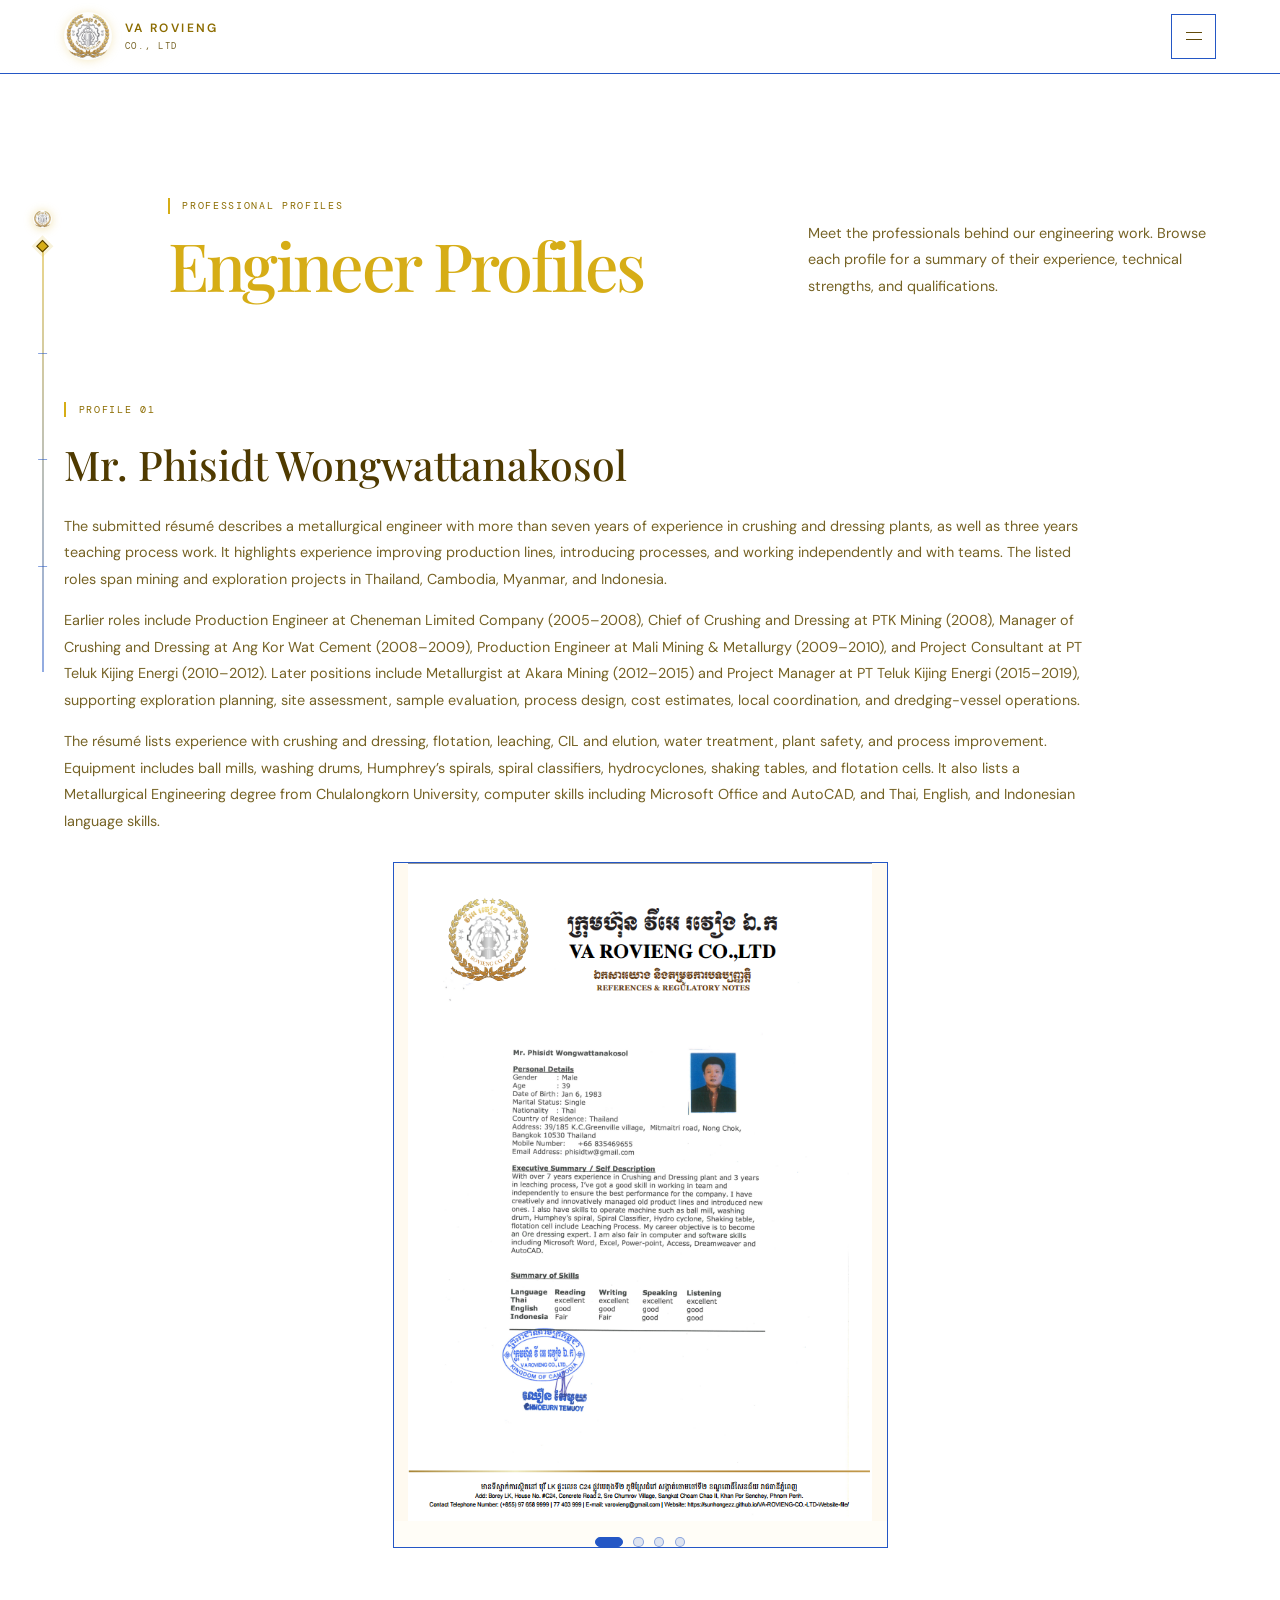
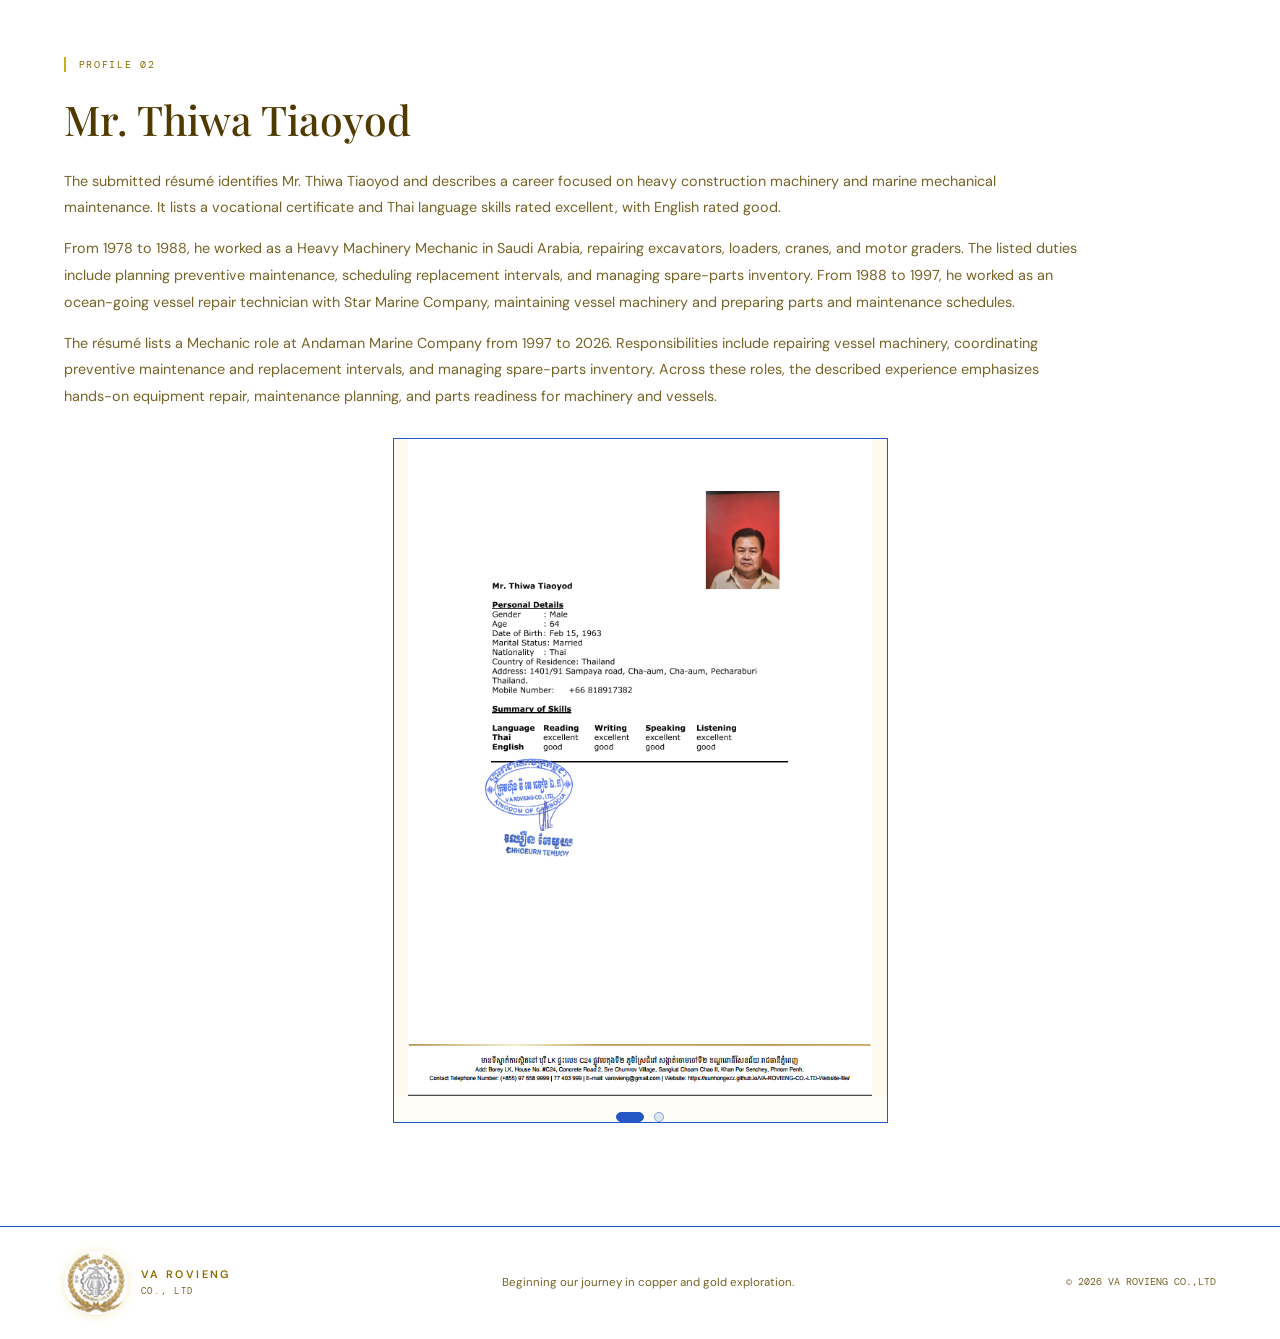
==== commit 918da324: "Fix HTML structure and update engineer profiles" ====
--- a/engineer.html
+++ b/engineer.html
@@ -247,14 +247,22 @@
     <dialog class="photo-dialog" aria-labelledby="photo-dialog-caption">
       <button class="photo-dialog-close" type="button" aria-label="Close photo viewer">×</button>
       <div class="photo-dialog-controls" aria-label="Image zoom controls">
-        <output class="photo-zoom-level" aria-live="polite">100%</output>
-        <span>Click or tap the image to zoom; click again to reset. Scroll or pinch to zoom, drag to move.</span>
+        <div class="photo-zoom-group">
+          <button class="photo-zoom-out" type="button" aria-label="Zoom out">−</button>
+          <output class="photo-zoom-level" aria-live="polite">100%</output>
+          <button class="photo-zoom-in" type="button" aria-label="Zoom in">+</button>
+        </div>
+        <span>Click, scroll or pinch to zoom. Drag to move.</span>
       </div>
       <figure>
-        <div class="photo-dialog-viewport">
-          <img id="photo-dialog-image" alt="" />
-        </div>
-        <figcaption id="photo-dialog-caption"></figcaption>
+        <div class="photo-dialog-stage">
+          <div class="photo-dialog-viewport">
+            <img id="photo-dialog-image" alt="" />
+          </div>
+          <button class="photo-previous" type="button" aria-label="Previous image">‹</button>
+          <button class="photo-next" type="button" aria-label="Next image">›</button>
+        </div>
+        <figcaption><span id="photo-dialog-caption"></span><span class="photo-navigation-status" role="status"></span></figcaption>
       </figure>
     </dialog>
 
--- a/styles.css
+++ b/styles.css
@@ -448,20 +448,23 @@
 }
 
 .photo-dialog {
+  min-width: min(calc(100vw - 2rem), 28rem);
   max-width: calc(100vw - 2rem);
   max-height: calc(100vh - 2rem);
   max-height: calc(100dvh - 2rem);
   margin: auto;
-  padding: 3.5rem 1rem 1rem;
+  padding: 1rem;
   overflow: auto;
-  border: 1px solid var(--line);
-  background: var(--ink);
-  color: var(--paper);
+  scrollbar-width: thin;
+  scrollbar-color: rgba(34, 43, 58, 0.35) transparent;
+  border: 0;
+  background: transparent;
+  color: #202734;
 }
 
 .photo-dialog::backdrop {
-  background: rgba(255, 255, 255, 0.92);
-  backdrop-filter: blur(8px);
+  background: rgba(237, 241, 247, 0.78);
+  backdrop-filter: blur(22px) saturate(130%);
 }
 
 .photo-dialog figure {
@@ -476,40 +479,118 @@
   align-items: center;
   justify-content: center;
   flex-wrap: wrap;
-  gap: 0.35rem 0.75rem;
+  gap: 0.5rem;
   margin-bottom: 0.75rem;
+  padding-inline: 3.25rem;
+}
+
+.photo-zoom-group {
+  display: flex;
+  align-items: center;
+  border: 1px solid rgba(255, 255, 255, 0.9);
+  border-radius: 999px;
+  background: linear-gradient(160deg, rgba(255, 255, 255, 0.85), rgba(225, 233, 244, 0.58));
+  box-shadow: inset 0 1px 2px #fff, 0 0.4rem 1.5rem rgba(58, 72, 96, 0.2);
+  backdrop-filter: blur(24px) saturate(160%);
 }
 
 .photo-zoom-level {
   min-width: 3.5rem;
-  color: var(--paper);
-  font-size: 0.8rem;
+  color: #202734;
+  font-variant-numeric: tabular-nums;
+  font-size: 0.9rem;
   text-align: center;
+}
+
+.photo-dialog-controls button {
+  width: 2.75rem;
+  height: 2.75rem;
+  border: 0;
+  border-radius: 50%;
+  background: transparent;
+  color: #202734;
+  font-size: 1.4rem;
+  line-height: 1;
+  cursor: pointer;
+}
+
+.photo-dialog-controls button:focus-visible {
+  outline: 2px solid var(--blue);
+  outline-offset: 2px;
 }
 
 .photo-dialog-controls span {
   flex-basis: 100%;
-  color: var(--muted);
+  color: #343e4c;
   font-size: 0.72rem;
   text-align: center;
 }
 
+.photo-dialog-stage {
+  display: grid;
+  grid-template-columns: 2.75rem minmax(0, 1fr) 2.75rem;
+  align-items: center;
+  gap: 0.5rem;
+}
+
+.photo-previous,
+.photo-next {
+  display: grid;
+  width: 2.75rem;
+  height: 2.75rem;
+  place-items: center;
+  grid-row: 1;
+  border: 1px solid rgba(255, 255, 255, 0.9);
+  border-radius: 50%;
+  background: linear-gradient(160deg, rgba(255, 255, 255, 0.95), rgba(232, 238, 246, 0.85));
+  color: #202734;
+  box-shadow: inset 0 1px 1px #fff, 0 0.25rem 1rem rgba(40, 50, 67, 0.25);
+  backdrop-filter: blur(20px) saturate(160%);
+  font-size: 1.8rem;
+  line-height: 1;
+  cursor: pointer;
+}
+
+.photo-previous {
+  grid-column: 1;
+}
+
+.photo-next {
+  grid-column: 3;
+}
+
+.photo-previous:disabled,
+.photo-next:disabled {
+  opacity: 0.45;
+  cursor: default;
+}
+
+.photo-previous:focus-visible,
+.photo-next:focus-visible {
+  outline: 2px solid var(--blue);
+  outline-offset: 2px;
+}
+
 .photo-dialog-viewport {
   display: grid;
-  width: min(calc(100vw - 4.5rem), 75rem);
-  max-width: min(calc(100vw - 4.5rem), 75rem);
-  max-height: min(68vh, 58rem);
-  max-height: min(68dvh, 58rem);
+  grid-column: 2;
+  grid-row: 1;
+  width: min(calc(100vw - 11rem), 75rem);
+  max-width: min(calc(100vw - 11rem), 75rem);
+  max-height: min(78vh, calc(100vh - 15rem), 68.75rem);
+  max-height: min(78dvh, calc(100dvh - 15rem), 68.75rem);
   place-items: center;
   overflow: hidden;
-  background: var(--ink);
+  border-radius: 0.75rem;
+  background: #e8edf2;
+  box-shadow: 0 0.6rem 2rem rgba(45, 54, 69, 0.2);
   cursor: zoom-in;
   touch-action: none;
   user-select: none;
 }
 
 .photo-dialog-viewport.is-zoomed {
-  cursor: zoom-out;
+  cursor: grab;
 }
 
 .photo-dialog-viewport.is-panning {
@@ -531,9 +612,22 @@
 }
 
 .photo-dialog figcaption {
-  color: var(--muted);
-  font-size: 0.78rem;
+  max-width: 100%;
+  padding: 0.6rem 1rem;
+  border: 1px solid rgba(255, 255, 255, 0.9);
+  border-radius: 1.2rem;
+  background: rgba(248, 250, 253, 0.85);
+  color: #202734;
+  font-size: 0.82rem;
   text-align: center;
+  box-shadow: inset 0 1px 0 #fff, 0 0.4rem 1.5rem rgba(58, 72, 96, 0.16);
+  backdrop-filter: blur(20px) saturate(160%);
+}
+
+.photo-navigation-status {
+  display: block;
+  margin-top: 0.25rem;
+  color: #4a5564;
 }
 
 .photo-dialog-close {
@@ -544,16 +638,30 @@
   width: 2.75rem;
   height: 2.75rem;
   place-items: center;
-  border: 1px solid var(--line);
-  background: var(--panel);
-  color: var(--paper);
+  border: 1px solid rgba(255, 255, 255, 0.9);
+  border-radius: 50%;
+  background: linear-gradient(160deg, rgba(255, 255, 255, 0.9), rgba(225, 233, 244, 0.7));
+  color: #202734;
+  box-shadow: inset 0 1px 1px #fff, 0 0.3rem 1rem rgba(58, 72, 96, 0.2);
+  backdrop-filter: blur(20px) saturate(160%);
   cursor: pointer;
   font-size: 1.4rem;
 }
 
 .photo-dialog-close:focus-visible {
-  border-color: var(--blue);
-  color: var(--gold-text);
+  outline: 2px solid var(--blue);
+  outline-offset: 2px;
+}
+
+@media (prefers-reduced-transparency: reduce) {
+  .photo-zoom-group,
+  .photo-previous,
+  .photo-next,
+  .photo-dialog-close,
+  .photo-dialog figcaption {
+    background: #f6f8fb;
+    backdrop-filter: none;
+  }
 }
 
 .eyebrow,
@@ -1502,6 +1610,32 @@
   .field-carousel-status {
     gap: 0.6rem;
   }
+
+  .photo-dialog-stage {
+    grid-template-columns: repeat(2, 1fr);
+  }
+
+  .photo-dialog-viewport {
+    grid-column: 1 / -1;
+    width: min(calc(100vw - 4.5rem), 75rem);
+    max-width: min(calc(100vw - 4.5rem), 75rem);
+    max-height: min(78vh, calc(100vh - 18.25rem), 68.75rem);
+    max-height: min(78dvh, calc(100dvh - 18.25rem), 68.75rem);
+  }
+
+  .photo-previous,
+  .photo-next {
+    grid-row: 2;
+  }
+
+  .photo-previous {
+    justify-self: end;
+  }
+
+  .photo-next {
+    grid-column: 2;
+    justify-self: start;
+  }
 }
 
 .credentials-page {
@@ -1548,6 +1682,40 @@
   font-size: clamp(1.2rem, 2vw, 1.55rem);
   font-style: italic;
   line-height: 1.3;
+}
+
+.credentials-page.scientific-researcher-page .presentation-heading {
+  padding-bottom: 0;
+  border-bottom: 0;
+}
+
+.scientific-researcher-page .credentials-heading-title {
+  padding: clamp(1.5rem, 3.5vw, 3rem);
+  border: 1px solid rgba(140, 108, 0, 0.2);
+  border-left: 3px solid var(--gold);
+  background: var(--ink-soft);
+}
+
+.scientific-researcher-page .credentials-eyebrow {
+  margin-bottom: 0.85rem;
+  padding-left: 0;
+  border-left: 0;
+}
+
+.scientific-researcher-page .credentials-heading h1 {
+  max-width: none;
+  color: var(--gold-deep);
+  font-size: clamp(2.4rem, 4.2vw, 4.25rem);
+  line-height: 1.1;
+}
+
+.scientific-researcher-page .credentials-subtitle {
+  margin-top: 1rem;
+  color: var(--paper);
+  font-family: var(--sans);
+  font-size: 1rem;
+  font-style: normal;
+  line-height: 1.5;
 }
 
 .credentials-heading > .credentials-heading-copy {
@@ -2228,7 +2396,7 @@
   }
 
   .photo-dialog {
-    padding: 3.25rem 0.75rem 0.75rem;
+    padding: 0.75rem;
   }
 
   .hero h1 {
@@ -2290,6 +2458,10 @@
 
   .credentials-page .presentation-heading {
     padding-bottom: 1.75rem;
+  }
+
+  .scientific-researcher-page .credentials-heading-title {
+    margin-left: 1rem;
   }
 
   .credentials-page + .certifications {
@@ -2399,8 +2571,7 @@
   }
 
   .photo-dialog-close:hover {
-    border-color: var(--blue);
-    color: var(--gold-text);
+    background: rgba(255, 255, 255, 0.95);
   }
 
   .button-light:hover {
